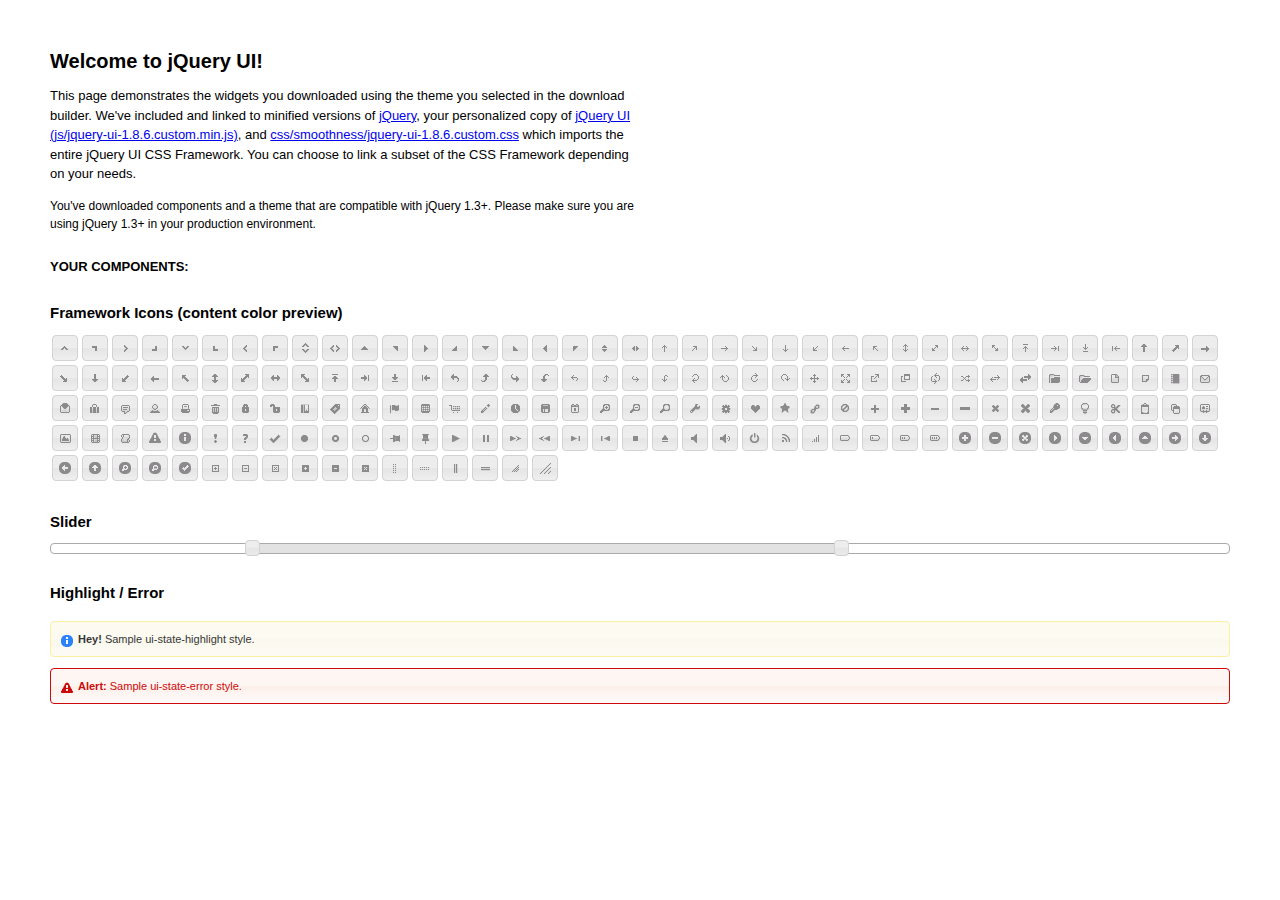
==== index.html @ d205df5f "Updated styles and added controls." ====
<!DOCTYPE html>
<html>
	<head>
		<meta http-equiv="Content-Type" content="text/html; charset=iso-8859-1" />
		<title>jQuery UI Example Page</title>
		<link type="text/css" href="css/smoothness/jquery-ui-1.8.6.custom.css" rel="stylesheet" />	
		<script type="text/javascript" src="js/jquery-1.4.2.min.js"></script>
		<script type="text/javascript" src="js/jquery-ui-1.8.6.custom.min.js"></script>
		<script type="text/javascript">
			$(function(){
				
				// Slider
				$('#slider').slider({
					range: true,
					values: [17, 67]
				});
				
				//hover states on the static widgets
				$('#dialog_link, ul#icons li').hover(
					function() { $(this).addClass('ui-state-hover'); }, 
					function() { $(this).removeClass('ui-state-hover'); }
				);
				
			});
		</script>
		<style type="text/css">
			/*demo page css*/
			body{ font: 62.5% "Trebuchet MS", sans-serif; margin: 50px;}
			.demoHeaders { margin-top: 2em; }
			#dialog_link {padding: .4em 1em .4em 20px;text-decoration: none;position: relative;}
			#dialog_link span.ui-icon {margin: 0 5px 0 0;position: absolute;left: .2em;top: 50%;margin-top: -8px;}
			ul#icons {margin: 0; padding: 0;}
			ul#icons li {margin: 2px; position: relative; padding: 4px 0; cursor: pointer; float: left;  list-style: none;}
			ul#icons span.ui-icon {float: left; margin: 0 4px;}
		</style>	
	</head>
	<body>
	<h1>Welcome to jQuery UI!</h1>
	<p style="font-size: 1.3em; line-height: 1.5; margin: 1em 0; width: 50%;">This page demonstrates the widgets you downloaded using the theme you selected in the download builder. We've included and linked to minified versions of <a href="js/jquery-1.4.2.min.js">jQuery</a>, your personalized copy of <a href="js/jquery-ui-1.8.6.custom.min.js">jQuery UI (js/jquery-ui-1.8.6.custom.min.js)</a>, and <a href="css/smoothness/jquery-ui-1.8.6.custom.css">css/smoothness/jquery-ui-1.8.6.custom.css</a> which imports the entire jQuery UI CSS Framework. You can choose to link a subset of the CSS Framework depending on your needs. </p>
	<p style="font-size: 1.2em; line-height: 1.5; margin: 1em 0; width: 50%;">You've downloaded components and a theme that are compatible with jQuery 1.3+. Please make sure you are using jQuery 1.3+ in your production environment.</p>	

	<p style="font-weight: bold; margin: 2em 0 1em; font-size: 1.3em;">YOUR COMPONENTS:</p>
			
				
				
		<h2 class="demoHeaders">Framework Icons (content color preview)</h2>
		<ul id="icons" class="ui-widget ui-helper-clearfix">
		
		<li class="ui-state-default ui-corner-all" title=".ui-icon-carat-1-n"><span class="ui-icon ui-icon-carat-1-n"></span></li>
		<li class="ui-state-default ui-corner-all" title=".ui-icon-carat-1-ne"><span class="ui-icon ui-icon-carat-1-ne"></span></li>
		<li class="ui-state-default ui-corner-all" title=".ui-icon-carat-1-e"><span class="ui-icon ui-icon-carat-1-e"></span></li>
		
		<li class="ui-state-default ui-corner-all" title=".ui-icon-carat-1-se"><span class="ui-icon ui-icon-carat-1-se"></span></li>
		<li class="ui-state-default ui-corner-all" title=".ui-icon-carat-1-s"><span class="ui-icon ui-icon-carat-1-s"></span></li>
		<li class="ui-state-default ui-corner-all" title=".ui-icon-carat-1-sw"><span class="ui-icon ui-icon-carat-1-sw"></span></li>
		<li class="ui-state-default ui-corner-all" title=".ui-icon-carat-1-w"><span class="ui-icon ui-icon-carat-1-w"></span></li>
		<li class="ui-state-default ui-corner-all" title=".ui-icon-carat-1-nw"><span class="ui-icon ui-icon-carat-1-nw"></span></li>
		<li class="ui-state-default ui-corner-all" title=".ui-icon-carat-2-n-s"><span class="ui-icon ui-icon-carat-2-n-s"></span></li>
		<li class="ui-state-default ui-corner-all" title=".ui-icon-carat-2-e-w"><span class="ui-icon ui-icon-carat-2-e-w"></span></li>
		<li class="ui-state-default ui-corner-all" title=".ui-icon-triangle-1-n"><span class="ui-icon ui-icon-triangle-1-n"></span></li>
		<li class="ui-state-default ui-corner-all" title=".ui-icon-triangle-1-ne"><span class="ui-icon ui-icon-triangle-1-ne"></span></li>
		
		<li class="ui-state-default ui-corner-all" title=".ui-icon-triangle-1-e"><span class="ui-icon ui-icon-triangle-1-e"></span></li>
		<li class="ui-state-default ui-corner-all" title=".ui-icon-triangle-1-se"><span class="ui-icon ui-icon-triangle-1-se"></span></li>
		<li class="ui-state-default ui-corner-all" title=".ui-icon-triangle-1-s"><span class="ui-icon ui-icon-triangle-1-s"></span></li>
		<li class="ui-state-default ui-corner-all" title=".ui-icon-triangle-1-sw"><span class="ui-icon ui-icon-triangle-1-sw"></span></li>
		<li class="ui-state-default ui-corner-all" title=".ui-icon-triangle-1-w"><span class="ui-icon ui-icon-triangle-1-w"></span></li>
		<li class="ui-state-default ui-corner-all" title=".ui-icon-triangle-1-nw"><span class="ui-icon ui-icon-triangle-1-nw"></span></li>
		<li class="ui-state-default ui-corner-all" title=".ui-icon-triangle-2-n-s"><span class="ui-icon ui-icon-triangle-2-n-s"></span></li>
		<li class="ui-state-default ui-corner-all" title=".ui-icon-triangle-2-e-w"><span class="ui-icon ui-icon-triangle-2-e-w"></span></li>
		<li class="ui-state-default ui-corner-all" title=".ui-icon-arrow-1-n"><span class="ui-icon ui-icon-arrow-1-n"></span></li>
		
		<li class="ui-state-default ui-corner-all" title=".ui-icon-arrow-1-ne"><span class="ui-icon ui-icon-arrow-1-ne"></span></li>
		<li class="ui-state-default ui-corner-all" title=".ui-icon-arrow-1-e"><span class="ui-icon ui-icon-arrow-1-e"></span></li>
		<li class="ui-state-default ui-corner-all" title=".ui-icon-arrow-1-se"><span class="ui-icon ui-icon-arrow-1-se"></span></li>
		<li class="ui-state-default ui-corner-all" title=".ui-icon-arrow-1-s"><span class="ui-icon ui-icon-arrow-1-s"></span></li>
		<li class="ui-state-default ui-corner-all" title=".ui-icon-arrow-1-sw"><span class="ui-icon ui-icon-arrow-1-sw"></span></li>
		<li class="ui-state-default ui-corner-all" title=".ui-icon-arrow-1-w"><span class="ui-icon ui-icon-arrow-1-w"></span></li>
		<li class="ui-state-default ui-corner-all" title=".ui-icon-arrow-1-nw"><span class="ui-icon ui-icon-arrow-1-nw"></span></li>
		<li class="ui-state-default ui-corner-all" title=".ui-icon-arrow-2-n-s"><span class="ui-icon ui-icon-arrow-2-n-s"></span></li>
		<li class="ui-state-default ui-corner-all" title=".ui-icon-arrow-2-ne-sw"><span class="ui-icon ui-icon-arrow-2-ne-sw"></span></li>
		
		<li class="ui-state-default ui-corner-all" title=".ui-icon-arrow-2-e-w"><span class="ui-icon ui-icon-arrow-2-e-w"></span></li>
		<li class="ui-state-default ui-corner-all" title=".ui-icon-arrow-2-se-nw"><span class="ui-icon ui-icon-arrow-2-se-nw"></span></li>
		<li class="ui-state-default ui-corner-all" title=".ui-icon-arrowstop-1-n"><span class="ui-icon ui-icon-arrowstop-1-n"></span></li>
		<li class="ui-state-default ui-corner-all" title=".ui-icon-arrowstop-1-e"><span class="ui-icon ui-icon-arrowstop-1-e"></span></li>
		<li class="ui-state-default ui-corner-all" title=".ui-icon-arrowstop-1-s"><span class="ui-icon ui-icon-arrowstop-1-s"></span></li>
		<li class="ui-state-default ui-corner-all" title=".ui-icon-arrowstop-1-w"><span class="ui-icon ui-icon-arrowstop-1-w"></span></li>
		<li class="ui-state-default ui-corner-all" title=".ui-icon-arrowthick-1-n"><span class="ui-icon ui-icon-arrowthick-1-n"></span></li>
		<li class="ui-state-default ui-corner-all" title=".ui-icon-arrowthick-1-ne"><span class="ui-icon ui-icon-arrowthick-1-ne"></span></li>
		<li class="ui-state-default ui-corner-all" title=".ui-icon-arrowthick-1-e"><span class="ui-icon ui-icon-arrowthick-1-e"></span></li>
		
		<li class="ui-state-default ui-corner-all" title=".ui-icon-arrowthick-1-se"><span class="ui-icon ui-icon-arrowthick-1-se"></span></li>
		<li class="ui-state-default ui-corner-all" title=".ui-icon-arrowthick-1-s"><span class="ui-icon ui-icon-arrowthick-1-s"></span></li>
		<li class="ui-state-default ui-corner-all" title=".ui-icon-arrowthick-1-sw"><span class="ui-icon ui-icon-arrowthick-1-sw"></span></li>
		<li class="ui-state-default ui-corner-all" title=".ui-icon-arrowthick-1-w"><span class="ui-icon ui-icon-arrowthick-1-w"></span></li>
		<li class="ui-state-default ui-corner-all" title=".ui-icon-arrowthick-1-nw"><span class="ui-icon ui-icon-arrowthick-1-nw"></span></li>
		<li class="ui-state-default ui-corner-all" title=".ui-icon-arrowthick-2-n-s"><span class="ui-icon ui-icon-arrowthick-2-n-s"></span></li>
		<li class="ui-state-default ui-corner-all" title=".ui-icon-arrowthick-2-ne-sw"><span class="ui-icon ui-icon-arrowthick-2-ne-sw"></span></li>
		<li class="ui-state-default ui-corner-all" title=".ui-icon-arrowthick-2-e-w"><span class="ui-icon ui-icon-arrowthick-2-e-w"></span></li>
		<li class="ui-state-default ui-corner-all" title=".ui-icon-arrowthick-2-se-nw"><span class="ui-icon ui-icon-arrowthick-2-se-nw"></span></li>
		
		<li class="ui-state-default ui-corner-all" title=".ui-icon-arrowthickstop-1-n"><span class="ui-icon ui-icon-arrowthickstop-1-n"></span></li>
		<li class="ui-state-default ui-corner-all" title=".ui-icon-arrowthickstop-1-e"><span class="ui-icon ui-icon-arrowthickstop-1-e"></span></li>
		<li class="ui-state-default ui-corner-all" title=".ui-icon-arrowthickstop-1-s"><span class="ui-icon ui-icon-arrowthickstop-1-s"></span></li>
		<li class="ui-state-default ui-corner-all" title=".ui-icon-arrowthickstop-1-w"><span class="ui-icon ui-icon-arrowthickstop-1-w"></span></li>
		<li class="ui-state-default ui-corner-all" title=".ui-icon-arrowreturnthick-1-w"><span class="ui-icon ui-icon-arrowreturnthick-1-w"></span></li>
		<li class="ui-state-default ui-corner-all" title=".ui-icon-arrowreturnthick-1-n"><span class="ui-icon ui-icon-arrowreturnthick-1-n"></span></li>
		<li class="ui-state-default ui-corner-all" title=".ui-icon-arrowreturnthick-1-e"><span class="ui-icon ui-icon-arrowreturnthick-1-e"></span></li>
		<li class="ui-state-default ui-corner-all" title=".ui-icon-arrowreturnthick-1-s"><span class="ui-icon ui-icon-arrowreturnthick-1-s"></span></li>
		<li class="ui-state-default ui-corner-all" title=".ui-icon-arrowreturn-1-w"><span class="ui-icon ui-icon-arrowreturn-1-w"></span></li>
		
		<li class="ui-state-default ui-corner-all" title=".ui-icon-arrowreturn-1-n"><span class="ui-icon ui-icon-arrowreturn-1-n"></span></li>
		<li class="ui-state-default ui-corner-all" title=".ui-icon-arrowreturn-1-e"><span class="ui-icon ui-icon-arrowreturn-1-e"></span></li>
		<li class="ui-state-default ui-corner-all" title=".ui-icon-arrowreturn-1-s"><span class="ui-icon ui-icon-arrowreturn-1-s"></span></li>
		<li class="ui-state-default ui-corner-all" title=".ui-icon-arrowrefresh-1-w"><span class="ui-icon ui-icon-arrowrefresh-1-w"></span></li>
		<li class="ui-state-default ui-corner-all" title=".ui-icon-arrowrefresh-1-n"><span class="ui-icon ui-icon-arrowrefresh-1-n"></span></li>
		<li class="ui-state-default ui-corner-all" title=".ui-icon-arrowrefresh-1-e"><span class="ui-icon ui-icon-arrowrefresh-1-e"></span></li>
		<li class="ui-state-default ui-corner-all" title=".ui-icon-arrowrefresh-1-s"><span class="ui-icon ui-icon-arrowrefresh-1-s"></span></li>
		<li class="ui-state-default ui-corner-all" title=".ui-icon-arrow-4"><span class="ui-icon ui-icon-arrow-4"></span></li>
		<li class="ui-state-default ui-corner-all" title=".ui-icon-arrow-4-diag"><span class="ui-icon ui-icon-arrow-4-diag"></span></li>
		
		<li class="ui-state-default ui-corner-all" title=".ui-icon-extlink"><span class="ui-icon ui-icon-extlink"></span></li>
		<li class="ui-state-default ui-corner-all" title=".ui-icon-newwin"><span class="ui-icon ui-icon-newwin"></span></li>
		<li class="ui-state-default ui-corner-all" title=".ui-icon-refresh"><span class="ui-icon ui-icon-refresh"></span></li>
		<li class="ui-state-default ui-corner-all" title=".ui-icon-shuffle"><span class="ui-icon ui-icon-shuffle"></span></li>
		<li class="ui-state-default ui-corner-all" title=".ui-icon-transfer-e-w"><span class="ui-icon ui-icon-transfer-e-w"></span></li>
		<li class="ui-state-default ui-corner-all" title=".ui-icon-transferthick-e-w"><span class="ui-icon ui-icon-transferthick-e-w"></span></li>
		<li class="ui-state-default ui-corner-all" title=".ui-icon-folder-collapsed"><span class="ui-icon ui-icon-folder-collapsed"></span></li>
		<li class="ui-state-default ui-corner-all" title=".ui-icon-folder-open"><span class="ui-icon ui-icon-folder-open"></span></li>
		<li class="ui-state-default ui-corner-all" title=".ui-icon-document"><span class="ui-icon ui-icon-document"></span></li>
		
		<li class="ui-state-default ui-corner-all" title=".ui-icon-document-b"><span class="ui-icon ui-icon-document-b"></span></li>
		<li class="ui-state-default ui-corner-all" title=".ui-icon-note"><span class="ui-icon ui-icon-note"></span></li>
		<li class="ui-state-default ui-corner-all" title=".ui-icon-mail-closed"><span class="ui-icon ui-icon-mail-closed"></span></li>
		<li class="ui-state-default ui-corner-all" title=".ui-icon-mail-open"><span class="ui-icon ui-icon-mail-open"></span></li>
		<li class="ui-state-default ui-corner-all" title=".ui-icon-suitcase"><span class="ui-icon ui-icon-suitcase"></span></li>
		<li class="ui-state-default ui-corner-all" title=".ui-icon-comment"><span class="ui-icon ui-icon-comment"></span></li>
		<li class="ui-state-default ui-corner-all" title=".ui-icon-person"><span class="ui-icon ui-icon-person"></span></li>
		<li class="ui-state-default ui-corner-all" title=".ui-icon-print"><span class="ui-icon ui-icon-print"></span></li>
		<li class="ui-state-default ui-corner-all" title=".ui-icon-trash"><span class="ui-icon ui-icon-trash"></span></li>
		
		<li class="ui-state-default ui-corner-all" title=".ui-icon-locked"><span class="ui-icon ui-icon-locked"></span></li>
		<li class="ui-state-default ui-corner-all" title=".ui-icon-unlocked"><span class="ui-icon ui-icon-unlocked"></span></li>
		<li class="ui-state-default ui-corner-all" title=".ui-icon-bookmark"><span class="ui-icon ui-icon-bookmark"></span></li>
		<li class="ui-state-default ui-corner-all" title=".ui-icon-tag"><span class="ui-icon ui-icon-tag"></span></li>
		<li class="ui-state-default ui-corner-all" title=".ui-icon-home"><span class="ui-icon ui-icon-home"></span></li>
		<li class="ui-state-default ui-corner-all" title=".ui-icon-flag"><span class="ui-icon ui-icon-flag"></span></li>
		<li class="ui-state-default ui-corner-all" title=".ui-icon-calculator"><span class="ui-icon ui-icon-calculator"></span></li>
		<li class="ui-state-default ui-corner-all" title=".ui-icon-cart"><span class="ui-icon ui-icon-cart"></span></li>
		<li class="ui-state-default ui-corner-all" title=".ui-icon-pencil"><span class="ui-icon ui-icon-pencil"></span></li>
		
		<li class="ui-state-default ui-corner-all" title=".ui-icon-clock"><span class="ui-icon ui-icon-clock"></span></li>
		<li class="ui-state-default ui-corner-all" title=".ui-icon-disk"><span class="ui-icon ui-icon-disk"></span></li>
		<li class="ui-state-default ui-corner-all" title=".ui-icon-calendar"><span class="ui-icon ui-icon-calendar"></span></li>
		<li class="ui-state-default ui-corner-all" title=".ui-icon-zoomin"><span class="ui-icon ui-icon-zoomin"></span></li>
		<li class="ui-state-default ui-corner-all" title=".ui-icon-zoomout"><span class="ui-icon ui-icon-zoomout"></span></li>
		<li class="ui-state-default ui-corner-all" title=".ui-icon-search"><span class="ui-icon ui-icon-search"></span></li>
		<li class="ui-state-default ui-corner-all" title=".ui-icon-wrench"><span class="ui-icon ui-icon-wrench"></span></li>
		<li class="ui-state-default ui-corner-all" title=".ui-icon-gear"><span class="ui-icon ui-icon-gear"></span></li>
		<li class="ui-state-default ui-corner-all" title=".ui-icon-heart"><span class="ui-icon ui-icon-heart"></span></li>
		
		<li class="ui-state-default ui-corner-all" title=".ui-icon-star"><span class="ui-icon ui-icon-star"></span></li>
		<li class="ui-state-default ui-corner-all" title=".ui-icon-link"><span class="ui-icon ui-icon-link"></span></li>
		<li class="ui-state-default ui-corner-all" title=".ui-icon-cancel"><span class="ui-icon ui-icon-cancel"></span></li>
		<li class="ui-state-default ui-corner-all" title=".ui-icon-plus"><span class="ui-icon ui-icon-plus"></span></li>
		<li class="ui-state-default ui-corner-all" title=".ui-icon-plusthick"><span class="ui-icon ui-icon-plusthick"></span></li>
		<li class="ui-state-default ui-corner-all" title=".ui-icon-minus"><span class="ui-icon ui-icon-minus"></span></li>
		<li class="ui-state-default ui-corner-all" title=".ui-icon-minusthick"><span class="ui-icon ui-icon-minusthick"></span></li>
		<li class="ui-state-default ui-corner-all" title=".ui-icon-close"><span class="ui-icon ui-icon-close"></span></li>
		<li class="ui-state-default ui-corner-all" title=".ui-icon-closethick"><span class="ui-icon ui-icon-closethick"></span></li>
		
		<li class="ui-state-default ui-corner-all" title=".ui-icon-key"><span class="ui-icon ui-icon-key"></span></li>
		<li class="ui-state-default ui-corner-all" title=".ui-icon-lightbulb"><span class="ui-icon ui-icon-lightbulb"></span></li>
		<li class="ui-state-default ui-corner-all" title=".ui-icon-scissors"><span class="ui-icon ui-icon-scissors"></span></li>
		<li class="ui-state-default ui-corner-all" title=".ui-icon-clipboard"><span class="ui-icon ui-icon-clipboard"></span></li>
		<li class="ui-state-default ui-corner-all" title=".ui-icon-copy"><span class="ui-icon ui-icon-copy"></span></li>
		<li class="ui-state-default ui-corner-all" title=".ui-icon-contact"><span class="ui-icon ui-icon-contact"></span></li>
		<li class="ui-state-default ui-corner-all" title=".ui-icon-image"><span class="ui-icon ui-icon-image"></span></li>
		<li class="ui-state-default ui-corner-all" title=".ui-icon-video"><span class="ui-icon ui-icon-video"></span></li>
		<li class="ui-state-default ui-corner-all" title=".ui-icon-script"><span class="ui-icon ui-icon-script"></span></li>
		<li class="ui-state-default ui-corner-all" title=".ui-icon-alert"><span class="ui-icon ui-icon-alert"></span></li>
		
		<li class="ui-state-default ui-corner-all" title=".ui-icon-info"><span class="ui-icon ui-icon-info"></span></li>
		<li class="ui-state-default ui-corner-all" title=".ui-icon-notice"><span class="ui-icon ui-icon-notice"></span></li>
		<li class="ui-state-default ui-corner-all" title=".ui-icon-help"><span class="ui-icon ui-icon-help"></span></li>
		<li class="ui-state-default ui-corner-all" title=".ui-icon-check"><span class="ui-icon ui-icon-check"></span></li>
		<li class="ui-state-default ui-corner-all" title=".ui-icon-bullet"><span class="ui-icon ui-icon-bullet"></span></li>
		<li class="ui-state-default ui-corner-all" title=".ui-icon-radio-off"><span class="ui-icon ui-icon-radio-off"></span></li>
		<li class="ui-state-default ui-corner-all" title=".ui-icon-radio-on"><span class="ui-icon ui-icon-radio-on"></span></li>
		<li class="ui-state-default ui-corner-all" title=".ui-icon-pin-w"><span class="ui-icon ui-icon-pin-w"></span></li>
		<li class="ui-state-default ui-corner-all" title=".ui-icon-pin-s"><span class="ui-icon ui-icon-pin-s"></span></li>
		<li class="ui-state-default ui-corner-all" title=".ui-icon-play"><span class="ui-icon ui-icon-play"></span></li>
		<li class="ui-state-default ui-corner-all" title=".ui-icon-pause"><span class="ui-icon ui-icon-pause"></span></li>
		
		<li class="ui-state-default ui-corner-all" title=".ui-icon-seek-next"><span class="ui-icon ui-icon-seek-next"></span></li>
		<li class="ui-state-default ui-corner-all" title=".ui-icon-seek-prev"><span class="ui-icon ui-icon-seek-prev"></span></li>
		<li class="ui-state-default ui-corner-all" title=".ui-icon-seek-end"><span class="ui-icon ui-icon-seek-end"></span></li>
		<li class="ui-state-default ui-corner-all" title=".ui-icon-seek-first"><span class="ui-icon ui-icon-seek-first"></span></li>
		<li class="ui-state-default ui-corner-all" title=".ui-icon-stop"><span class="ui-icon ui-icon-stop"></span></li>
		<li class="ui-state-default ui-corner-all" title=".ui-icon-eject"><span class="ui-icon ui-icon-eject"></span></li>
		<li class="ui-state-default ui-corner-all" title=".ui-icon-volume-off"><span class="ui-icon ui-icon-volume-off"></span></li>
		<li class="ui-state-default ui-corner-all" title=".ui-icon-volume-on"><span class="ui-icon ui-icon-volume-on"></span></li>
		<li class="ui-state-default ui-corner-all" title=".ui-icon-power"><span class="ui-icon ui-icon-power"></span></li>
		
		<li class="ui-state-default ui-corner-all" title=".ui-icon-signal-diag"><span class="ui-icon ui-icon-signal-diag"></span></li>
		<li class="ui-state-default ui-corner-all" title=".ui-icon-signal"><span class="ui-icon ui-icon-signal"></span></li>
		<li class="ui-state-default ui-corner-all" title=".ui-icon-battery-0"><span class="ui-icon ui-icon-battery-0"></span></li>
		<li class="ui-state-default ui-corner-all" title=".ui-icon-battery-1"><span class="ui-icon ui-icon-battery-1"></span></li>
		<li class="ui-state-default ui-corner-all" title=".ui-icon-battery-2"><span class="ui-icon ui-icon-battery-2"></span></li>
		<li class="ui-state-default ui-corner-all" title=".ui-icon-battery-3"><span class="ui-icon ui-icon-battery-3"></span></li>
		<li class="ui-state-default ui-corner-all" title=".ui-icon-circle-plus"><span class="ui-icon ui-icon-circle-plus"></span></li>
		<li class="ui-state-default ui-corner-all" title=".ui-icon-circle-minus"><span class="ui-icon ui-icon-circle-minus"></span></li>
		<li class="ui-state-default ui-corner-all" title=".ui-icon-circle-close"><span class="ui-icon ui-icon-circle-close"></span></li>
		
		<li class="ui-state-default ui-corner-all" title=".ui-icon-circle-triangle-e"><span class="ui-icon ui-icon-circle-triangle-e"></span></li>
		<li class="ui-state-default ui-corner-all" title=".ui-icon-circle-triangle-s"><span class="ui-icon ui-icon-circle-triangle-s"></span></li>
		<li class="ui-state-default ui-corner-all" title=".ui-icon-circle-triangle-w"><span class="ui-icon ui-icon-circle-triangle-w"></span></li>
		<li class="ui-state-default ui-corner-all" title=".ui-icon-circle-triangle-n"><span class="ui-icon ui-icon-circle-triangle-n"></span></li>
		<li class="ui-state-default ui-corner-all" title=".ui-icon-circle-arrow-e"><span class="ui-icon ui-icon-circle-arrow-e"></span></li>
		<li class="ui-state-default ui-corner-all" title=".ui-icon-circle-arrow-s"><span class="ui-icon ui-icon-circle-arrow-s"></span></li>
		<li class="ui-state-default ui-corner-all" title=".ui-icon-circle-arrow-w"><span class="ui-icon ui-icon-circle-arrow-w"></span></li>
		<li class="ui-state-default ui-corner-all" title=".ui-icon-circle-arrow-n"><span class="ui-icon ui-icon-circle-arrow-n"></span></li>
		<li class="ui-state-default ui-corner-all" title=".ui-icon-circle-zoomin"><span class="ui-icon ui-icon-circle-zoomin"></span></li>
		
		<li class="ui-state-default ui-corner-all" title=".ui-icon-circle-zoomout"><span class="ui-icon ui-icon-circle-zoomout"></span></li>
		<li class="ui-state-default ui-corner-all" title=".ui-icon-circle-check"><span class="ui-icon ui-icon-circle-check"></span></li>
		<li class="ui-state-default ui-corner-all" title=".ui-icon-circlesmall-plus"><span class="ui-icon ui-icon-circlesmall-plus"></span></li>
		<li class="ui-state-default ui-corner-all" title=".ui-icon-circlesmall-minus"><span class="ui-icon ui-icon-circlesmall-minus"></span></li>
		<li class="ui-state-default ui-corner-all" title=".ui-icon-circlesmall-close"><span class="ui-icon ui-icon-circlesmall-close"></span></li>
		<li class="ui-state-default ui-corner-all" title=".ui-icon-squaresmall-plus"><span class="ui-icon ui-icon-squaresmall-plus"></span></li>
		<li class="ui-state-default ui-corner-all" title=".ui-icon-squaresmall-minus"><span class="ui-icon ui-icon-squaresmall-minus"></span></li>
		<li class="ui-state-default ui-corner-all" title=".ui-icon-squaresmall-close"><span class="ui-icon ui-icon-squaresmall-close"></span></li>
		<li class="ui-state-default ui-corner-all" title=".ui-icon-grip-dotted-vertical"><span class="ui-icon ui-icon-grip-dotted-vertical"></span></li>
		
		<li class="ui-state-default ui-corner-all" title=".ui-icon-grip-dotted-horizontal"><span class="ui-icon ui-icon-grip-dotted-horizontal"></span></li>
		<li class="ui-state-default ui-corner-all" title=".ui-icon-grip-solid-vertical"><span class="ui-icon ui-icon-grip-solid-vertical"></span></li>
		<li class="ui-state-default ui-corner-all" title=".ui-icon-grip-solid-horizontal"><span class="ui-icon ui-icon-grip-solid-horizontal"></span></li>
		<li class="ui-state-default ui-corner-all" title=".ui-icon-gripsmall-diagonal-se"><span class="ui-icon ui-icon-gripsmall-diagonal-se"></span></li>
		<li class="ui-state-default ui-corner-all" title=".ui-icon-grip-diagonal-se"><span class="ui-icon ui-icon-grip-diagonal-se"></span></li>
		</ul>

	
		<!-- Slider -->
		<h2 class="demoHeaders">Slider</h2>
		<div id="slider"></div>
			
		<!-- Highlight / Error -->
		<h2 class="demoHeaders">Highlight / Error</h2>
		<div class="ui-widget">
			<div class="ui-state-highlight ui-corner-all" style="margin-top: 20px; padding: 0 .7em;"> 
				<p><span class="ui-icon ui-icon-info" style="float: left; margin-right: .3em;"></span>
				<strong>Hey!</strong> Sample ui-state-highlight style.</p>
			</div>
		</div>
		<br/>
		<div class="ui-widget">
			<div class="ui-state-error ui-corner-all" style="padding: 0 .7em;"> 
				<p><span class="ui-icon ui-icon-alert" style="float: left; margin-right: .3em;"></span> 
				<strong>Alert:</strong> Sample ui-state-error style.</p>
			</div>
		</div>

	</body>
</html>
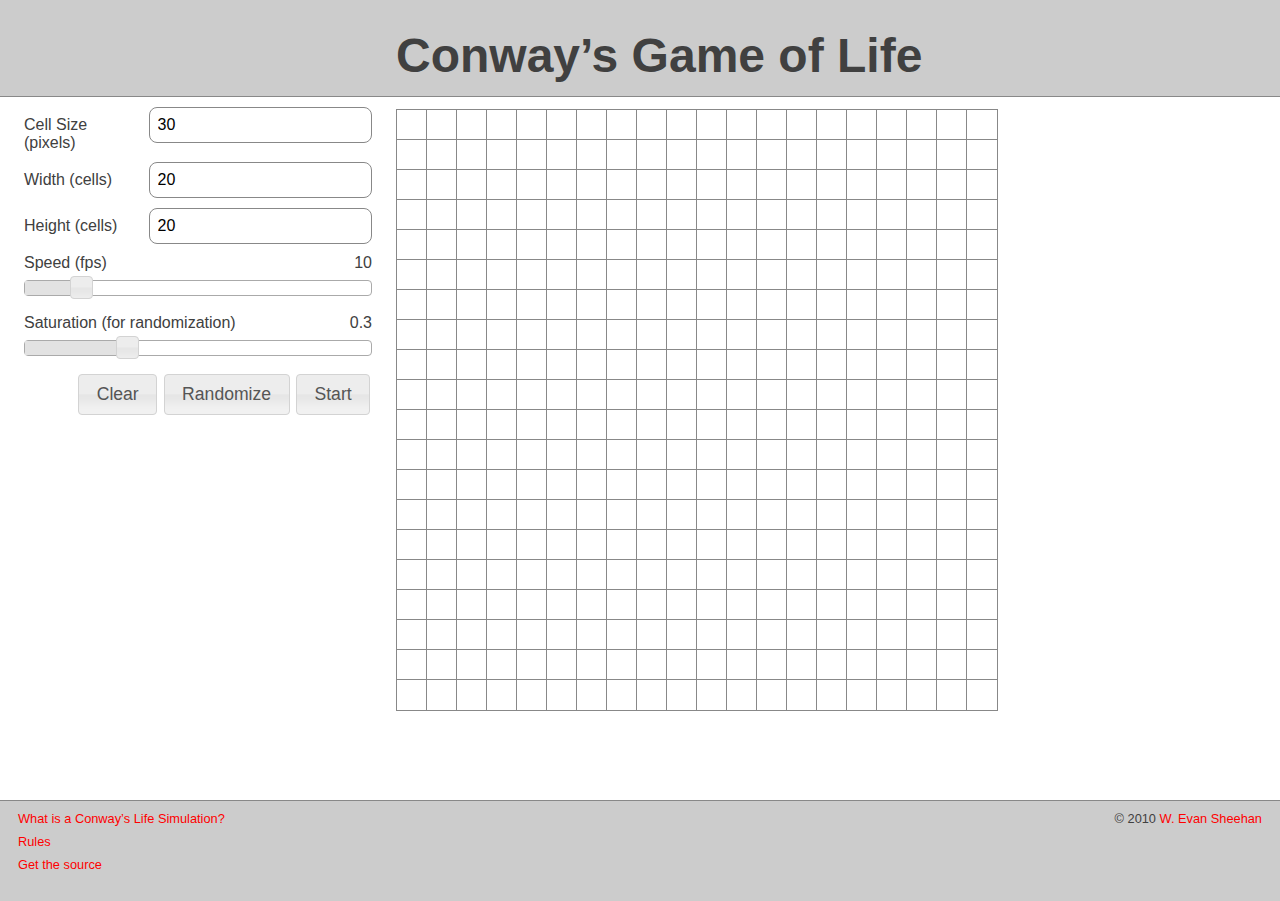
==== commit f7d6c180: "Rename to index.html for convenience" ====
--- a/index.html
+++ b/index.html
@@ -1,267 +1,101 @@
-<!DOCTYPE html>
-<html>
-	<head>
-		<meta http-equiv="Content-Type" content="text/html; charset=iso-8859-1" />
-		<title>jQuery UI Example Page</title>
-		<link type="text/css" href="css/smoothness/jquery-ui-1.8.6.custom.css" rel="stylesheet" />	
-		<script type="text/javascript" src="js/jquery-1.4.2.min.js"></script>
-		<script type="text/javascript" src="js/jquery-ui-1.8.6.custom.min.js"></script>
-		<script type="text/javascript">
-			$(function(){
-				
-				// Slider
-				$('#slider').slider({
-					range: true,
-					values: [17, 67]
-				});
-				
-				//hover states on the static widgets
-				$('#dialog_link, ul#icons li').hover(
-					function() { $(this).addClass('ui-state-hover'); }, 
-					function() { $(this).removeClass('ui-state-hover'); }
-				);
-				
-			});
-		</script>
-		<style type="text/css">
-			/*demo page css*/
-			body{ font: 62.5% "Trebuchet MS", sans-serif; margin: 50px;}
-			.demoHeaders { margin-top: 2em; }
-			#dialog_link {padding: .4em 1em .4em 20px;text-decoration: none;position: relative;}
-			#dialog_link span.ui-icon {margin: 0 5px 0 0;position: absolute;left: .2em;top: 50%;margin-top: -8px;}
-			ul#icons {margin: 0; padding: 0;}
-			ul#icons li {margin: 2px; position: relative; padding: 4px 0; cursor: pointer; float: left;  list-style: none;}
-			ul#icons span.ui-icon {float: left; margin: 0 4px;}
-		</style>	
-	</head>
-	<body>
-	<h1>Welcome to jQuery UI!</h1>
-	<p style="font-size: 1.3em; line-height: 1.5; margin: 1em 0; width: 50%;">This page demonstrates the widgets you downloaded using the theme you selected in the download builder. We've included and linked to minified versions of <a href="js/jquery-1.4.2.min.js">jQuery</a>, your personalized copy of <a href="js/jquery-ui-1.8.6.custom.min.js">jQuery UI (js/jquery-ui-1.8.6.custom.min.js)</a>, and <a href="css/smoothness/jquery-ui-1.8.6.custom.css">css/smoothness/jquery-ui-1.8.6.custom.css</a> which imports the entire jQuery UI CSS Framework. You can choose to link a subset of the CSS Framework depending on your needs. </p>
-	<p style="font-size: 1.2em; line-height: 1.5; margin: 1em 0; width: 50%;">You've downloaded components and a theme that are compatible with jQuery 1.3+. Please make sure you are using jQuery 1.3+ in your production environment.</p>	
-
-	<p style="font-weight: bold; margin: 2em 0 1em; font-size: 1.3em;">YOUR COMPONENTS:</p>
-			
-				
-				
-		<h2 class="demoHeaders">Framework Icons (content color preview)</h2>
-		<ul id="icons" class="ui-widget ui-helper-clearfix">
-		
-		<li class="ui-state-default ui-corner-all" title=".ui-icon-carat-1-n"><span class="ui-icon ui-icon-carat-1-n"></span></li>
-		<li class="ui-state-default ui-corner-all" title=".ui-icon-carat-1-ne"><span class="ui-icon ui-icon-carat-1-ne"></span></li>
-		<li class="ui-state-default ui-corner-all" title=".ui-icon-carat-1-e"><span class="ui-icon ui-icon-carat-1-e"></span></li>
-		
-		<li class="ui-state-default ui-corner-all" title=".ui-icon-carat-1-se"><span class="ui-icon ui-icon-carat-1-se"></span></li>
-		<li class="ui-state-default ui-corner-all" title=".ui-icon-carat-1-s"><span class="ui-icon ui-icon-carat-1-s"></span></li>
-		<li class="ui-state-default ui-corner-all" title=".ui-icon-carat-1-sw"><span class="ui-icon ui-icon-carat-1-sw"></span></li>
-		<li class="ui-state-default ui-corner-all" title=".ui-icon-carat-1-w"><span class="ui-icon ui-icon-carat-1-w"></span></li>
-		<li class="ui-state-default ui-corner-all" title=".ui-icon-carat-1-nw"><span class="ui-icon ui-icon-carat-1-nw"></span></li>
-		<li class="ui-state-default ui-corner-all" title=".ui-icon-carat-2-n-s"><span class="ui-icon ui-icon-carat-2-n-s"></span></li>
-		<li class="ui-state-default ui-corner-all" title=".ui-icon-carat-2-e-w"><span class="ui-icon ui-icon-carat-2-e-w"></span></li>
-		<li class="ui-state-default ui-corner-all" title=".ui-icon-triangle-1-n"><span class="ui-icon ui-icon-triangle-1-n"></span></li>
-		<li class="ui-state-default ui-corner-all" title=".ui-icon-triangle-1-ne"><span class="ui-icon ui-icon-triangle-1-ne"></span></li>
-		
-		<li class="ui-state-default ui-corner-all" title=".ui-icon-triangle-1-e"><span class="ui-icon ui-icon-triangle-1-e"></span></li>
-		<li class="ui-state-default ui-corner-all" title=".ui-icon-triangle-1-se"><span class="ui-icon ui-icon-triangle-1-se"></span></li>
-		<li class="ui-state-default ui-corner-all" title=".ui-icon-triangle-1-s"><span class="ui-icon ui-icon-triangle-1-s"></span></li>
-		<li class="ui-state-default ui-corner-all" title=".ui-icon-triangle-1-sw"><span class="ui-icon ui-icon-triangle-1-sw"></span></li>
-		<li class="ui-state-default ui-corner-all" title=".ui-icon-triangle-1-w"><span class="ui-icon ui-icon-triangle-1-w"></span></li>
-		<li class="ui-state-default ui-corner-all" title=".ui-icon-triangle-1-nw"><span class="ui-icon ui-icon-triangle-1-nw"></span></li>
-		<li class="ui-state-default ui-corner-all" title=".ui-icon-triangle-2-n-s"><span class="ui-icon ui-icon-triangle-2-n-s"></span></li>
-		<li class="ui-state-default ui-corner-all" title=".ui-icon-triangle-2-e-w"><span class="ui-icon ui-icon-triangle-2-e-w"></span></li>
-		<li class="ui-state-default ui-corner-all" title=".ui-icon-arrow-1-n"><span class="ui-icon ui-icon-arrow-1-n"></span></li>
-		
-		<li class="ui-state-default ui-corner-all" title=".ui-icon-arrow-1-ne"><span class="ui-icon ui-icon-arrow-1-ne"></span></li>
-		<li class="ui-state-default ui-corner-all" title=".ui-icon-arrow-1-e"><span class="ui-icon ui-icon-arrow-1-e"></span></li>
-		<li class="ui-state-default ui-corner-all" title=".ui-icon-arrow-1-se"><span class="ui-icon ui-icon-arrow-1-se"></span></li>
-		<li class="ui-state-default ui-corner-all" title=".ui-icon-arrow-1-s"><span class="ui-icon ui-icon-arrow-1-s"></span></li>
-		<li class="ui-state-default ui-corner-all" title=".ui-icon-arrow-1-sw"><span class="ui-icon ui-icon-arrow-1-sw"></span></li>
-		<li class="ui-state-default ui-corner-all" title=".ui-icon-arrow-1-w"><span class="ui-icon ui-icon-arrow-1-w"></span></li>
-		<li class="ui-state-default ui-corner-all" title=".ui-icon-arrow-1-nw"><span class="ui-icon ui-icon-arrow-1-nw"></span></li>
-		<li class="ui-state-default ui-corner-all" title=".ui-icon-arrow-2-n-s"><span class="ui-icon ui-icon-arrow-2-n-s"></span></li>
-		<li class="ui-state-default ui-corner-all" title=".ui-icon-arrow-2-ne-sw"><span class="ui-icon ui-icon-arrow-2-ne-sw"></span></li>
-		
-		<li class="ui-state-default ui-corner-all" title=".ui-icon-arrow-2-e-w"><span class="ui-icon ui-icon-arrow-2-e-w"></span></li>
-		<li class="ui-state-default ui-corner-all" title=".ui-icon-arrow-2-se-nw"><span class="ui-icon ui-icon-arrow-2-se-nw"></span></li>
-		<li class="ui-state-default ui-corner-all" title=".ui-icon-arrowstop-1-n"><span class="ui-icon ui-icon-arrowstop-1-n"></span></li>
-		<li class="ui-state-default ui-corner-all" title=".ui-icon-arrowstop-1-e"><span class="ui-icon ui-icon-arrowstop-1-e"></span></li>
-		<li class="ui-state-default ui-corner-all" title=".ui-icon-arrowstop-1-s"><span class="ui-icon ui-icon-arrowstop-1-s"></span></li>
-		<li class="ui-state-default ui-corner-all" title=".ui-icon-arrowstop-1-w"><span class="ui-icon ui-icon-arrowstop-1-w"></span></li>
-		<li class="ui-state-default ui-corner-all" title=".ui-icon-arrowthick-1-n"><span class="ui-icon ui-icon-arrowthick-1-n"></span></li>
-		<li class="ui-state-default ui-corner-all" title=".ui-icon-arrowthick-1-ne"><span class="ui-icon ui-icon-arrowthick-1-ne"></span></li>
-		<li class="ui-state-default ui-corner-all" title=".ui-icon-arrowthick-1-e"><span class="ui-icon ui-icon-arrowthick-1-e"></span></li>
-		
-		<li class="ui-state-default ui-corner-all" title=".ui-icon-arrowthick-1-se"><span class="ui-icon ui-icon-arrowthick-1-se"></span></li>
-		<li class="ui-state-default ui-corner-all" title=".ui-icon-arrowthick-1-s"><span class="ui-icon ui-icon-arrowthick-1-s"></span></li>
-		<li class="ui-state-default ui-corner-all" title=".ui-icon-arrowthick-1-sw"><span class="ui-icon ui-icon-arrowthick-1-sw"></span></li>
-		<li class="ui-state-default ui-corner-all" title=".ui-icon-arrowthick-1-w"><span class="ui-icon ui-icon-arrowthick-1-w"></span></li>
-		<li class="ui-state-default ui-corner-all" title=".ui-icon-arrowthick-1-nw"><span class="ui-icon ui-icon-arrowthick-1-nw"></span></li>
-		<li class="ui-state-default ui-corner-all" title=".ui-icon-arrowthick-2-n-s"><span class="ui-icon ui-icon-arrowthick-2-n-s"></span></li>
-		<li class="ui-state-default ui-corner-all" title=".ui-icon-arrowthick-2-ne-sw"><span class="ui-icon ui-icon-arrowthick-2-ne-sw"></span></li>
-		<li class="ui-state-default ui-corner-all" title=".ui-icon-arrowthick-2-e-w"><span class="ui-icon ui-icon-arrowthick-2-e-w"></span></li>
-		<li class="ui-state-default ui-corner-all" title=".ui-icon-arrowthick-2-se-nw"><span class="ui-icon ui-icon-arrowthick-2-se-nw"></span></li>
-		
-		<li class="ui-state-default ui-corner-all" title=".ui-icon-arrowthickstop-1-n"><span class="ui-icon ui-icon-arrowthickstop-1-n"></span></li>
-		<li class="ui-state-default ui-corner-all" title=".ui-icon-arrowthickstop-1-e"><span class="ui-icon ui-icon-arrowthickstop-1-e"></span></li>
-		<li class="ui-state-default ui-corner-all" title=".ui-icon-arrowthickstop-1-s"><span class="ui-icon ui-icon-arrowthickstop-1-s"></span></li>
-		<li class="ui-state-default ui-corner-all" title=".ui-icon-arrowthickstop-1-w"><span class="ui-icon ui-icon-arrowthickstop-1-w"></span></li>
-		<li class="ui-state-default ui-corner-all" title=".ui-icon-arrowreturnthick-1-w"><span class="ui-icon ui-icon-arrowreturnthick-1-w"></span></li>
-		<li class="ui-state-default ui-corner-all" title=".ui-icon-arrowreturnthick-1-n"><span class="ui-icon ui-icon-arrowreturnthick-1-n"></span></li>
-		<li class="ui-state-default ui-corner-all" title=".ui-icon-arrowreturnthick-1-e"><span class="ui-icon ui-icon-arrowreturnthick-1-e"></span></li>
-		<li class="ui-state-default ui-corner-all" title=".ui-icon-arrowreturnthick-1-s"><span class="ui-icon ui-icon-arrowreturnthick-1-s"></span></li>
-		<li class="ui-state-default ui-corner-all" title=".ui-icon-arrowreturn-1-w"><span class="ui-icon ui-icon-arrowreturn-1-w"></span></li>
-		
-		<li class="ui-state-default ui-corner-all" title=".ui-icon-arrowreturn-1-n"><span class="ui-icon ui-icon-arrowreturn-1-n"></span></li>
-		<li class="ui-state-default ui-corner-all" title=".ui-icon-arrowreturn-1-e"><span class="ui-icon ui-icon-arrowreturn-1-e"></span></li>
-		<li class="ui-state-default ui-corner-all" title=".ui-icon-arrowreturn-1-s"><span class="ui-icon ui-icon-arrowreturn-1-s"></span></li>
-		<li class="ui-state-default ui-corner-all" title=".ui-icon-arrowrefresh-1-w"><span class="ui-icon ui-icon-arrowrefresh-1-w"></span></li>
-		<li class="ui-state-default ui-corner-all" title=".ui-icon-arrowrefresh-1-n"><span class="ui-icon ui-icon-arrowrefresh-1-n"></span></li>
-		<li class="ui-state-default ui-corner-all" title=".ui-icon-arrowrefresh-1-e"><span class="ui-icon ui-icon-arrowrefresh-1-e"></span></li>
-		<li class="ui-state-default ui-corner-all" title=".ui-icon-arrowrefresh-1-s"><span class="ui-icon ui-icon-arrowrefresh-1-s"></span></li>
-		<li class="ui-state-default ui-corner-all" title=".ui-icon-arrow-4"><span class="ui-icon ui-icon-arrow-4"></span></li>
-		<li class="ui-state-default ui-corner-all" title=".ui-icon-arrow-4-diag"><span class="ui-icon ui-icon-arrow-4-diag"></span></li>
-		
-		<li class="ui-state-default ui-corner-all" title=".ui-icon-extlink"><span class="ui-icon ui-icon-extlink"></span></li>
-		<li class="ui-state-default ui-corner-all" title=".ui-icon-newwin"><span class="ui-icon ui-icon-newwin"></span></li>
-		<li class="ui-state-default ui-corner-all" title=".ui-icon-refresh"><span class="ui-icon ui-icon-refresh"></span></li>
-		<li class="ui-state-default ui-corner-all" title=".ui-icon-shuffle"><span class="ui-icon ui-icon-shuffle"></span></li>
-		<li class="ui-state-default ui-corner-all" title=".ui-icon-transfer-e-w"><span class="ui-icon ui-icon-transfer-e-w"></span></li>
-		<li class="ui-state-default ui-corner-all" title=".ui-icon-transferthick-e-w"><span class="ui-icon ui-icon-transferthick-e-w"></span></li>
-		<li class="ui-state-default ui-corner-all" title=".ui-icon-folder-collapsed"><span class="ui-icon ui-icon-folder-collapsed"></span></li>
-		<li class="ui-state-default ui-corner-all" title=".ui-icon-folder-open"><span class="ui-icon ui-icon-folder-open"></span></li>
-		<li class="ui-state-default ui-corner-all" title=".ui-icon-document"><span class="ui-icon ui-icon-document"></span></li>
-		
-		<li class="ui-state-default ui-corner-all" title=".ui-icon-document-b"><span class="ui-icon ui-icon-document-b"></span></li>
-		<li class="ui-state-default ui-corner-all" title=".ui-icon-note"><span class="ui-icon ui-icon-note"></span></li>
-		<li class="ui-state-default ui-corner-all" title=".ui-icon-mail-closed"><span class="ui-icon ui-icon-mail-closed"></span></li>
-		<li class="ui-state-default ui-corner-all" title=".ui-icon-mail-open"><span class="ui-icon ui-icon-mail-open"></span></li>
-		<li class="ui-state-default ui-corner-all" title=".ui-icon-suitcase"><span class="ui-icon ui-icon-suitcase"></span></li>
-		<li class="ui-state-default ui-corner-all" title=".ui-icon-comment"><span class="ui-icon ui-icon-comment"></span></li>
-		<li class="ui-state-default ui-corner-all" title=".ui-icon-person"><span class="ui-icon ui-icon-person"></span></li>
-		<li class="ui-state-default ui-corner-all" title=".ui-icon-print"><span class="ui-icon ui-icon-print"></span></li>
-		<li class="ui-state-default ui-corner-all" title=".ui-icon-trash"><span class="ui-icon ui-icon-trash"></span></li>
-		
-		<li class="ui-state-default ui-corner-all" title=".ui-icon-locked"><span class="ui-icon ui-icon-locked"></span></li>
-		<li class="ui-state-default ui-corner-all" title=".ui-icon-unlocked"><span class="ui-icon ui-icon-unlocked"></span></li>
-		<li class="ui-state-default ui-corner-all" title=".ui-icon-bookmark"><span class="ui-icon ui-icon-bookmark"></span></li>
-		<li class="ui-state-default ui-corner-all" title=".ui-icon-tag"><span class="ui-icon ui-icon-tag"></span></li>
-		<li class="ui-state-default ui-corner-all" title=".ui-icon-home"><span class="ui-icon ui-icon-home"></span></li>
-		<li class="ui-state-default ui-corner-all" title=".ui-icon-flag"><span class="ui-icon ui-icon-flag"></span></li>
-		<li class="ui-state-default ui-corner-all" title=".ui-icon-calculator"><span class="ui-icon ui-icon-calculator"></span></li>
-		<li class="ui-state-default ui-corner-all" title=".ui-icon-cart"><span class="ui-icon ui-icon-cart"></span></li>
-		<li class="ui-state-default ui-corner-all" title=".ui-icon-pencil"><span class="ui-icon ui-icon-pencil"></span></li>
-		
-		<li class="ui-state-default ui-corner-all" title=".ui-icon-clock"><span class="ui-icon ui-icon-clock"></span></li>
-		<li class="ui-state-default ui-corner-all" title=".ui-icon-disk"><span class="ui-icon ui-icon-disk"></span></li>
-		<li class="ui-state-default ui-corner-all" title=".ui-icon-calendar"><span class="ui-icon ui-icon-calendar"></span></li>
-		<li class="ui-state-default ui-corner-all" title=".ui-icon-zoomin"><span class="ui-icon ui-icon-zoomin"></span></li>
-		<li class="ui-state-default ui-corner-all" title=".ui-icon-zoomout"><span class="ui-icon ui-icon-zoomout"></span></li>
-		<li class="ui-state-default ui-corner-all" title=".ui-icon-search"><span class="ui-icon ui-icon-search"></span></li>
-		<li class="ui-state-default ui-corner-all" title=".ui-icon-wrench"><span class="ui-icon ui-icon-wrench"></span></li>
-		<li class="ui-state-default ui-corner-all" title=".ui-icon-gear"><span class="ui-icon ui-icon-gear"></span></li>
-		<li class="ui-state-default ui-corner-all" title=".ui-icon-heart"><span class="ui-icon ui-icon-heart"></span></li>
-		
-		<li class="ui-state-default ui-corner-all" title=".ui-icon-star"><span class="ui-icon ui-icon-star"></span></li>
-		<li class="ui-state-default ui-corner-all" title=".ui-icon-link"><span class="ui-icon ui-icon-link"></span></li>
-		<li class="ui-state-default ui-corner-all" title=".ui-icon-cancel"><span class="ui-icon ui-icon-cancel"></span></li>
-		<li class="ui-state-default ui-corner-all" title=".ui-icon-plus"><span class="ui-icon ui-icon-plus"></span></li>
-		<li class="ui-state-default ui-corner-all" title=".ui-icon-plusthick"><span class="ui-icon ui-icon-plusthick"></span></li>
-		<li class="ui-state-default ui-corner-all" title=".ui-icon-minus"><span class="ui-icon ui-icon-minus"></span></li>
-		<li class="ui-state-default ui-corner-all" title=".ui-icon-minusthick"><span class="ui-icon ui-icon-minusthick"></span></li>
-		<li class="ui-state-default ui-corner-all" title=".ui-icon-close"><span class="ui-icon ui-icon-close"></span></li>
-		<li class="ui-state-default ui-corner-all" title=".ui-icon-closethick"><span class="ui-icon ui-icon-closethick"></span></li>
-		
-		<li class="ui-state-default ui-corner-all" title=".ui-icon-key"><span class="ui-icon ui-icon-key"></span></li>
-		<li class="ui-state-default ui-corner-all" title=".ui-icon-lightbulb"><span class="ui-icon ui-icon-lightbulb"></span></li>
-		<li class="ui-state-default ui-corner-all" title=".ui-icon-scissors"><span class="ui-icon ui-icon-scissors"></span></li>
-		<li class="ui-state-default ui-corner-all" title=".ui-icon-clipboard"><span class="ui-icon ui-icon-clipboard"></span></li>
-		<li class="ui-state-default ui-corner-all" title=".ui-icon-copy"><span class="ui-icon ui-icon-copy"></span></li>
-		<li class="ui-state-default ui-corner-all" title=".ui-icon-contact"><span class="ui-icon ui-icon-contact"></span></li>
-		<li class="ui-state-default ui-corner-all" title=".ui-icon-image"><span class="ui-icon ui-icon-image"></span></li>
-		<li class="ui-state-default ui-corner-all" title=".ui-icon-video"><span class="ui-icon ui-icon-video"></span></li>
-		<li class="ui-state-default ui-corner-all" title=".ui-icon-script"><span class="ui-icon ui-icon-script"></span></li>
-		<li class="ui-state-default ui-corner-all" title=".ui-icon-alert"><span class="ui-icon ui-icon-alert"></span></li>
-		
-		<li class="ui-state-default ui-corner-all" title=".ui-icon-info"><span class="ui-icon ui-icon-info"></span></li>
-		<li class="ui-state-default ui-corner-all" title=".ui-icon-notice"><span class="ui-icon ui-icon-notice"></span></li>
-		<li class="ui-state-default ui-corner-all" title=".ui-icon-help"><span class="ui-icon ui-icon-help"></span></li>
-		<li class="ui-state-default ui-corner-all" title=".ui-icon-check"><span class="ui-icon ui-icon-check"></span></li>
-		<li class="ui-state-default ui-corner-all" title=".ui-icon-bullet"><span class="ui-icon ui-icon-bullet"></span></li>
-		<li class="ui-state-default ui-corner-all" title=".ui-icon-radio-off"><span class="ui-icon ui-icon-radio-off"></span></li>
-		<li class="ui-state-default ui-corner-all" title=".ui-icon-radio-on"><span class="ui-icon ui-icon-radio-on"></span></li>
-		<li class="ui-state-default ui-corner-all" title=".ui-icon-pin-w"><span class="ui-icon ui-icon-pin-w"></span></li>
-		<li class="ui-state-default ui-corner-all" title=".ui-icon-pin-s"><span class="ui-icon ui-icon-pin-s"></span></li>
-		<li class="ui-state-default ui-corner-all" title=".ui-icon-play"><span class="ui-icon ui-icon-play"></span></li>
-		<li class="ui-state-default ui-corner-all" title=".ui-icon-pause"><span class="ui-icon ui-icon-pause"></span></li>
-		
-		<li class="ui-state-default ui-corner-all" title=".ui-icon-seek-next"><span class="ui-icon ui-icon-seek-next"></span></li>
-		<li class="ui-state-default ui-corner-all" title=".ui-icon-seek-prev"><span class="ui-icon ui-icon-seek-prev"></span></li>
-		<li class="ui-state-default ui-corner-all" title=".ui-icon-seek-end"><span class="ui-icon ui-icon-seek-end"></span></li>
-		<li class="ui-state-default ui-corner-all" title=".ui-icon-seek-first"><span class="ui-icon ui-icon-seek-first"></span></li>
-		<li class="ui-state-default ui-corner-all" title=".ui-icon-stop"><span class="ui-icon ui-icon-stop"></span></li>
-		<li class="ui-state-default ui-corner-all" title=".ui-icon-eject"><span class="ui-icon ui-icon-eject"></span></li>
-		<li class="ui-state-default ui-corner-all" title=".ui-icon-volume-off"><span class="ui-icon ui-icon-volume-off"></span></li>
-		<li class="ui-state-default ui-corner-all" title=".ui-icon-volume-on"><span class="ui-icon ui-icon-volume-on"></span></li>
-		<li class="ui-state-default ui-corner-all" title=".ui-icon-power"><span class="ui-icon ui-icon-power"></span></li>
-		
-		<li class="ui-state-default ui-corner-all" title=".ui-icon-signal-diag"><span class="ui-icon ui-icon-signal-diag"></span></li>
-		<li class="ui-state-default ui-corner-all" title=".ui-icon-signal"><span class="ui-icon ui-icon-signal"></span></li>
-		<li class="ui-state-default ui-corner-all" title=".ui-icon-battery-0"><span class="ui-icon ui-icon-battery-0"></span></li>
-		<li class="ui-state-default ui-corner-all" title=".ui-icon-battery-1"><span class="ui-icon ui-icon-battery-1"></span></li>
-		<li class="ui-state-default ui-corner-all" title=".ui-icon-battery-2"><span class="ui-icon ui-icon-battery-2"></span></li>
-		<li class="ui-state-default ui-corner-all" title=".ui-icon-battery-3"><span class="ui-icon ui-icon-battery-3"></span></li>
-		<li class="ui-state-default ui-corner-all" title=".ui-icon-circle-plus"><span class="ui-icon ui-icon-circle-plus"></span></li>
-		<li class="ui-state-default ui-corner-all" title=".ui-icon-circle-minus"><span class="ui-icon ui-icon-circle-minus"></span></li>
-		<li class="ui-state-default ui-corner-all" title=".ui-icon-circle-close"><span class="ui-icon ui-icon-circle-close"></span></li>
-		
-		<li class="ui-state-default ui-corner-all" title=".ui-icon-circle-triangle-e"><span class="ui-icon ui-icon-circle-triangle-e"></span></li>
-		<li class="ui-state-default ui-corner-all" title=".ui-icon-circle-triangle-s"><span class="ui-icon ui-icon-circle-triangle-s"></span></li>
-		<li class="ui-state-default ui-corner-all" title=".ui-icon-circle-triangle-w"><span class="ui-icon ui-icon-circle-triangle-w"></span></li>
-		<li class="ui-state-default ui-corner-all" title=".ui-icon-circle-triangle-n"><span class="ui-icon ui-icon-circle-triangle-n"></span></li>
-		<li class="ui-state-default ui-corner-all" title=".ui-icon-circle-arrow-e"><span class="ui-icon ui-icon-circle-arrow-e"></span></li>
-		<li class="ui-state-default ui-corner-all" title=".ui-icon-circle-arrow-s"><span class="ui-icon ui-icon-circle-arrow-s"></span></li>
-		<li class="ui-state-default ui-corner-all" title=".ui-icon-circle-arrow-w"><span class="ui-icon ui-icon-circle-arrow-w"></span></li>
-		<li class="ui-state-default ui-corner-all" title=".ui-icon-circle-arrow-n"><span class="ui-icon ui-icon-circle-arrow-n"></span></li>
-		<li class="ui-state-default ui-corner-all" title=".ui-icon-circle-zoomin"><span class="ui-icon ui-icon-circle-zoomin"></span></li>
-		
-		<li class="ui-state-default ui-corner-all" title=".ui-icon-circle-zoomout"><span class="ui-icon ui-icon-circle-zoomout"></span></li>
-		<li class="ui-state-default ui-corner-all" title=".ui-icon-circle-check"><span class="ui-icon ui-icon-circle-check"></span></li>
-		<li class="ui-state-default ui-corner-all" title=".ui-icon-circlesmall-plus"><span class="ui-icon ui-icon-circlesmall-plus"></span></li>
-		<li class="ui-state-default ui-corner-all" title=".ui-icon-circlesmall-minus"><span class="ui-icon ui-icon-circlesmall-minus"></span></li>
-		<li class="ui-state-default ui-corner-all" title=".ui-icon-circlesmall-close"><span class="ui-icon ui-icon-circlesmall-close"></span></li>
-		<li class="ui-state-default ui-corner-all" title=".ui-icon-squaresmall-plus"><span class="ui-icon ui-icon-squaresmall-plus"></span></li>
-		<li class="ui-state-default ui-corner-all" title=".ui-icon-squaresmall-minus"><span class="ui-icon ui-icon-squaresmall-minus"></span></li>
-		<li class="ui-state-default ui-corner-all" title=".ui-icon-squaresmall-close"><span class="ui-icon ui-icon-squaresmall-close"></span></li>
-		<li class="ui-state-default ui-corner-all" title=".ui-icon-grip-dotted-vertical"><span class="ui-icon ui-icon-grip-dotted-vertical"></span></li>
-		
-		<li class="ui-state-default ui-corner-all" title=".ui-icon-grip-dotted-horizontal"><span class="ui-icon ui-icon-grip-dotted-horizontal"></span></li>
-		<li class="ui-state-default ui-corner-all" title=".ui-icon-grip-solid-vertical"><span class="ui-icon ui-icon-grip-solid-vertical"></span></li>
-		<li class="ui-state-default ui-corner-all" title=".ui-icon-grip-solid-horizontal"><span class="ui-icon ui-icon-grip-solid-horizontal"></span></li>
-		<li class="ui-state-default ui-corner-all" title=".ui-icon-gripsmall-diagonal-se"><span class="ui-icon ui-icon-gripsmall-diagonal-se"></span></li>
-		<li class="ui-state-default ui-corner-all" title=".ui-icon-grip-diagonal-se"><span class="ui-icon ui-icon-grip-diagonal-se"></span></li>
-		</ul>
-
-	
-		<!-- Slider -->
-		<h2 class="demoHeaders">Slider</h2>
-		<div id="slider"></div>
-			
-		<!-- Highlight / Error -->
-		<h2 class="demoHeaders">Highlight / Error</h2>
-		<div class="ui-widget">
-			<div class="ui-state-highlight ui-corner-all" style="margin-top: 20px; padding: 0 .7em;"> 
-				<p><span class="ui-icon ui-icon-info" style="float: left; margin-right: .3em;"></span>
-				<strong>Hey!</strong> Sample ui-state-highlight style.</p>
-			</div>
-		</div>
-		<br/>
-		<div class="ui-widget">
-			<div class="ui-state-error ui-corner-all" style="padding: 0 .7em;"> 
-				<p><span class="ui-icon ui-icon-alert" style="float: left; margin-right: .3em;"></span> 
-				<strong>Alert:</strong> Sample ui-state-error style.</p>
-			</div>
-		</div>
-
-	</body>
-</html>
-
-
+<html>
+<head>
+    <title>Conway's Life Simulation</title>
+    <link rel="stylesheet" type="text/css" href="css/reset.css" />
+    <link rel="stylesheet" type="text/css" href="css/conway.css" />
+    <link rel="stylesheet" type="text/css" href="css/smoothness/jquery-ui-1.8.6.custom.css" />
+</head>
+<body>
+    <div id="wrap">
+        <h1 id="header">Conway&rsquo;s Game of Life</h1>
+        <div id="main">
+            <form id="controls">
+                <table>
+                    <tr>
+                        <td><label for="cellsize">Cell Size (pixels)</label></td>
+                        <td><input id="cellsize" name="cellsize" type="text"
+                            value="30" /></td>
+                    </tr>
+                    <tr>
+                        <td><label for="boardwidth">Width (cells)</label></td>
+                        <td><input id="boardwidth" name="boardwidth" type="text"
+                            value="20" /></td>
+                    </tr>
+                    <tr>
+                        <td><label for="boardheight">Height (cells)</label></td>
+                        <td><input id="boardheight" name="boardheight" type="text"
+                            value="20" /></td>
+                    </tr>
+                    <tr>
+                        <td colspan="2">
+                            <div class="sliderbox">
+                                <label for="speeddisplay">Speed (fps)</label>
+                                <span id="speeddisplay" name="speeddisplay"
+                                    class="ui-slider-display"></span>
+                                <div id="speedslider"></div>
+                            </div>
+                        </td>
+                    </tr>
+                    <tr>
+                        <td colspan="2">
+                            <div class="sliderbox">
+                                <label for="saturationdisplay">
+                                    Saturation (for randomization)
+                                </label>
+                                <span id="saturationdisplay" name="saturationdisplay"
+                                    class="ui-slider-display">0.3</span>
+                                <div id="saturationslider"></div>
+                            </div>
+                        </td>
+                    </tr>
+                    <tr>
+                        <td colspan="2">
+                            <div class="buttonbar">
+                                <button type="button" id="clear">Clear</button>
+                                <button type="button" id="randomize">Randomize</button>
+                                <button type="button" id="startstop">Start</button>
+                            </div>
+                        </td>
+                    </tr>
+                </table>
+            </form>
+            <canvas id="board"></canvas>
+        </div>
+    </div>
+    <div id="footer">
+        <div class="left">
+            <p>
+                <a target="_blank" href="http://en.wikipedia.org/wiki/Conway's_Game_of_Life">
+                    What is a Conway&rsquo;s Life Simulation?
+                </a>
+            </p>
+            <p>
+                <a id="showrules">Rules</a>
+            </p>
+            <p>
+                <a target="_blank" href="https://github.com/darthmall/Conway-s-Life">Get the source</a>
+            </p>
+        </div>
+        <div class="right">
+            &copy; 2010
+            <a href="mailto:wallace.sheehan@gmail.com?subject=Conway's Life">W. Evan Sheehan</a>
+        </div>
+    </div>
+    <div id="rules">
+        <ol>
+            <li>
+                Any live cell with two or three live neighbors stays alive
+            </li>
+            <li>
+                Any dead cell with exactly three live neighbors comes alive
+            </li>
+            <li>
+                All other cells become or remain dead
+            </li>
+        </ol>
+    </div>
+    <script src="js/jquery-1.4.2.min.js"></script>
+    <script src="js/jquery-ui-1.8.6.custom.min.js"></script>
+    <script src="js/conway.js"></script>
+</body>
+</html>
--- a/css/conway.css
+++ b/css/conway.css
@@ -0,0 +1 @@
+html,body{font-family:sans-serif;color:#404040;height:100%;}input[type="text"]{border:1px solid #888;border-radius:8px;padding:.5em;font-size:1em;}form table{width:100%;margin:-12px 18px 0 18px;border-collapse:separate;border-spacing:6px 10px;}form table input{width:100%;}a{cursor:pointer;}#wrap{min-height:100%;}#header{background-color:#ccc;border-bottom:1px solid #888;padding:32px 0 16px 396px;font-size:3em;}#main{overflow:auto;padding-top:12px;padding-bottom:120px;}#controls{width:360px;float:left;}#board{border:1px solid #888;margin-left:36px;}#footer{position:relative;height:100px;margin-top:-100px;clear:both;font-size:.8em;border-top:1px solid #888;background-color:#CCC;}#footer p{margin-bottom:.8em;}#footer div{padding:12px 18px 0 18px;display:inline-block;vertical-align:top;}#footer .left{float:left;}#footer .right{text-align:right;float:right;}#footer a{text-decoration:none;color:#f00;}#footer a:visited{color:#f00;}#rules{cursor:pointer;background-color:#fff;padding:18px;display:none;position:absolute;width:480px;border:1px solid #888;border-radius:5px;box-shadow:4px 4px 5px #666;-moz-box-shadow:4px 4px 5px #666;-webkit-box-shadow:4px 4px 5px #666;}ol{counter-reset:rule -1;list-style-position:outside;margin-bottom:-8px;}ol li:before{content:"0" counter(rule) "_";counter-increment:rule;}ol li{margin-bottom:8px;}.ui-slider-display{float:right;}.ui-slider{margin:8px 0;}.buttonbar{text-align:right;}